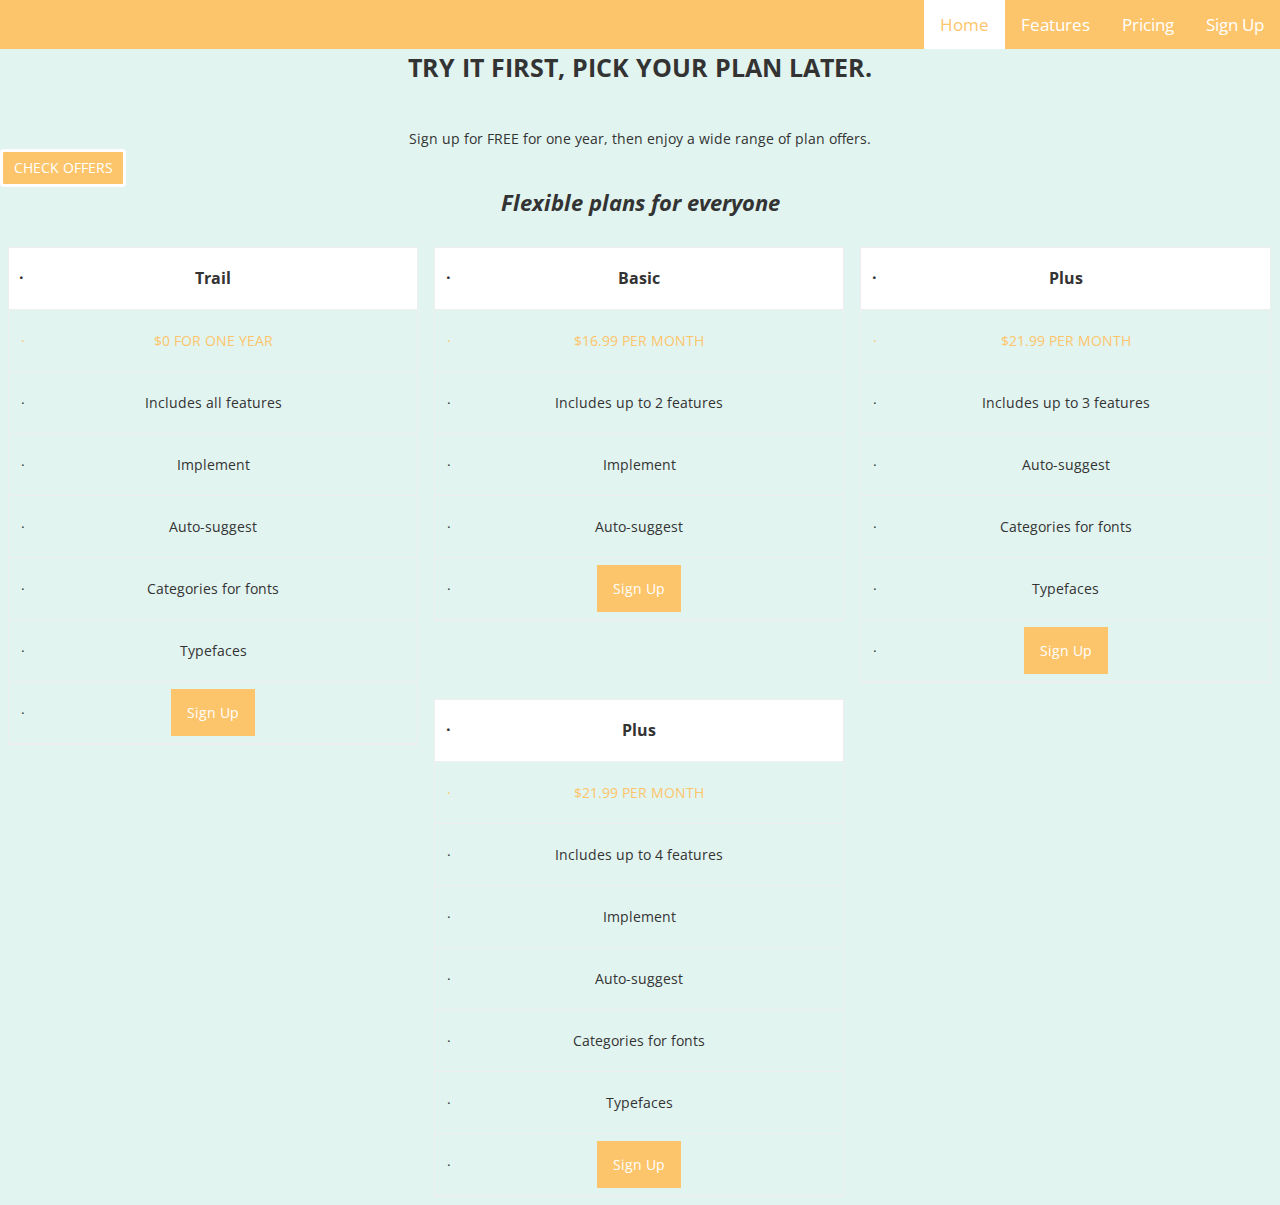
==== pricing.html @ 518c37f8 "pricing page" ====
<!DOCTYPE html>
<html lang="en-ca">
<head>
  <meta charset="utf-8">
  <title>Pricing</title>
  <link href="css/modules.css" rel="stylesheet">
  <link href="css/grid.css" rel="stylesheet">
  <link href="css/type.css" rel="stylesheet">
  <link href="css/main.css" rel="stylesheet">
  <link href="https://fonts.googleapis.com/css?family=Open+Sans:400,400i" rel="stylesheet">
  <meta name="viewport" content="width=device-width,initial-scale=1.0">

</head>
<body>
  <div>
  <header>
    <a class="logo" href="#"></a>
  </header>
  <div class="topnav" id="myTopnav">
      <a href="sign-up.html">Sign Up</a>
      <a href="pricing.html">Pricing</a>
      <a href="tour.html">Features</a>
      <a class="active" href="home">Home</a>
  </div>

<main>
  <article>
    <h1 class="push-2" id="features">TRY IT FIRST, PICK YOUR PLAN LATER.</h1>
    <p class="push-0">Sign up for FREE for one year, then enjoy a wide range of plan offers.</p>
    <div>
      <button class="btn" type="submit">CHECK OFFERS</button>
    </div>
 <h2 class="italic" style="text-align:center">Flexible plans for everyone</h2>
 <div class="columns">
   <ul class="price">
     <li class="header mega bold">Trail</li>
     <li class="yellow kilo">$0 FOR ONE YEAR</li>
     <li>Includes all features</li>
     <li>Implement</li>
     <li>Auto-suggest</li>
     <li>Categories for fonts</li>
     <li>Typefaces</li>
     <li><a href="sign-up.html" class="button">Sign Up</a></li>
   </ul>
 </div>

 <div class="columns">
   <ul class="price">
     <li class="header mega bold">Basic</li>
     <li class="yellow kilo">$16.99 PER MONTH</li>
     <li>Includes up to 2 features</li>
     <li>Implement</li>
     <li>Auto-suggest</li>
     <li><a href="sign-up.html" class="button">Sign Up</a></li>
   </ul>
 </div>

 <div class="columns">
   <ul class="price">
     <li class="header mega bold">Plus</li>
     <li class="yellow kilo">$21.99 PER MONTH</li>
     <li>Includes up to 3 features</li>
     <li>Auto-suggest</li>
     <li>Categories for fonts</li>
     <li>Typefaces</li>
     <li><a href="sign-up.html" class="button">Sign Up</a></li>
   </ul>
 </div>

 <div class="columns">
   <ul class="price">
     <li class="header mega bold">Plus</li>
     <li class="yellow kilo">$21.99 PER MONTH</li>
     <li>Includes up to 4 features</li>
     <li>Implement</li>
     <li>Auto-suggest</li>
     <li>Categories for fonts</li>
     <li>Typefaces</li>
     <li><a href="sign-up.html" class="button">Sign Up</a></li>
   </ul>
 </div>
 </article>
 </main>
 </body>
 </html>
---- css/modules.css ----
/*
 * Modulifier || Code released under the UNLICENSE
 * Code under other copyrights & licenses listed below.
 * https://modulifier.web-dev.tools/#responsive;images;list-group;embed;media-object;icons;hidden;positioning;nice-lists;forms;buttons;accessibility;print
 */

@-moz-viewport { width: device-width; scale: 1; }
@-ms-viewport { width: device-width; scale: 1; }
@-o-viewport { width: device-width; scale: 1; }
@-webkit-viewport { width: device-width; scale: 1; }
@viewport { width: device-width; scale: 1; }

html {
  box-sizing: border-box;
  -moz-text-size-adjust: 100%;
  -ms-text-size-adjust: 100%;
  -webkit-text-size-adjust: 100%;
  text-size-adjust: 100%;
}

*, *::before, *::after {
  box-sizing: inherit;
}

body {
  margin: 0;
}

article,
aside,
details,
figcaption,
figure,
footer,
header,
main,
menu,
nav,
section,
summary {
  display: block;
}

audio,
canvas,
progress,
video {
  display: inline-block;
  vertical-align: baseline;
}

template {
  display: none;
}

details {
  cursor: pointer;
}

audio:not([controls]) {
  display: none;
  height: 0;
}

a,
area,
button,
input,
label,
select,
textarea,
[tabindex] {
  -ms-touch-action: manipulation;
  touch-action: manipulation;
}

img {
  border: 0;
}

.img-flex {
  display: block;
  width: 100%;
}

svg {
  fill: currentColor;
}

svg:not(:root) {
  overflow: hidden;
}

svg.img-flex {
  width: 100%;
  height: 100%;
}

.image-replacement, .ir {
  overflow: hidden;
  direction: ltr;
  text-align: left;
  text-indent: 100%;
  white-space: nowrap;
}

.list-group, .list-group-inline, .list-group--inline {
  padding-left: 0;
  list-style-type: none;
}

.list-group > dd {
  margin-left: 0;
}

.list-group-inline::before,
.list-group-inline::after,
.list-group--inline::before,
.list-group--inline::after {
  content: "";
  display: table;
}

.list-group-inline::after,
.list-group--inline::after {
  clear: both;
}

.list-group-inline > li,
.list-group--inline > li {
  display: inline-block;
}

.list-group-inline > dt,
.list-group--inline > dt {
  clear: left;
  float: left;
  width: 11em;
}

.list-group-inline > dd,
.list-group--inline > dd {
  float: left;
  min-width: 12em;
}

.embed {
  margin-left: 0;
  margin-right: 0;
  overflow: hidden;
  position: relative;
  width: 100%;
}

.embed-1by1, .embed--1by1 {
  padding-top: 100%; /* Square */
}

.embed-4by3, .embed--4by3 {
  padding-top: 75%; /* Traditional TV/computer screens */
}

.embed-iso216, .embed--iso216 {
  padding-top: 70.92%; /* A-standard paper sizes */
}

.embed-3by2, .embed--3by2 {
  padding-top: 66.6%; /* Classic 35 mm film & most digital photos, landscape */
}

.embed-2by3, .embed--2by3 {
  padding-top: 150%; /* Classic 35 mm film & most digital photos, portrait */
}

.embed-golden, .embed--golden {
  padding-top: 61.8%; /* The Golden Ratio */
}

.embed-16by9, .embed--16by9 {
  padding-top: 56.25%; /* HD TV */
}

.embed-185by100, .embed--185by100 {
  padding-top: 54.05%; /* Common widescreen cinema */
}

.embed-24by10, .embed--24by10 {
  padding-top: 41.667%; /* Widescreen cinema: 2.4:1 */
}

.embed-3by1, .embed--3by1 {
  padding-top: 33.3333%; /* Panorama photos */
}

.embed-4by1, .embed--4by1 {
  padding-top: 25%; /* Polyvision */
}

.embed-5by1, .embed--5by1 {
  padding-top: 20%; /* Really wide... */
}

.embed-item, .embed__item {
  min-height: 100%;
  left: 0;
  position: absolute;
  top: 0;
  width: 100%;
}

.media {
  overflow: hidden;
}

.media-img, .media__img {
  float: left;
}

.media-img-reversed, .media__img--reversed {
  float: right;
}

.media-img-stacked, .media__img--stacked {
  float: none;
}

.media-body, .media__body {
  overflow: hidden;
  min-width: 12em; /* Slightly less than 200px, responsiveness built in */
}

.icon {
  display: inline-block;
  position: relative;
  background: transparent none no-repeat center center;
  background-size: contain;
  vertical-align: middle;
}

.i-16, .i--16 {
  height: 16px;
  width: 16px;
}

.i-18, .i--18 {
  height: 18px;
  width: 18px;
}

.i-24, .i--24 {
  height: 24px;
  width: 24px;
}

.i-32, .i--32 {
  height: 32px;
  width: 32px;
}

.i-48, .i--48 {
  height: 48px;
  width: 48px;
}

.i-64, .i--64 {
  height: 64px;
  width: 64px;
}

.i-96, .i--96 {
  height: 96px;
  width: 96px;
}

.i-128, .i--128 {
  height: 128px;
  width: 128px;
}

.i-192, .i--192 {
  height: 192px;
  width: 192px;
}

.i-256, .i--256 {
  height: 256px;
  width: 256px;
}

.icon img,
.icon svg {
  left: 0;
  height: 100%;
  position: absolute;
  top: 0;
  width: 100%;
  fill: currentColor;
}

.icon-label {
  vertical-align: middle;
}

.icon-link,
.icon-link:focus,
.icon-link:hover {
  text-decoration: none;
}

[hidden], .hidden {
  /* stylelint-disable declaration-no-important */
  display: none !important;
  visibility: hidden !important;
  /* stylelint-enable */
}

.visually-hidden {
  height: 1px;
  margin: -1px;
  overflow: hidden;
  padding: 0;
  position: absolute;
  width: 1px;
  border: 0;
  clip: rect(0 0 0 0);
}

.visually-hidden.focusable:active, .visually-hidden.focusable:focus {
  height: auto;
  margin: 0;
  overflow: visible;
  position: static;
  width: auto;
  clip: auto;
}

.invisible {
  visibility: hidden;
}

.chop,
.crop {
  overflow: hidden;
}

.truncate {
  max-width: 100%;
  overflow: hidden;
  width: 100%;
  text-overflow: ellipsis;
  white-space: nowrap;
}

.scrollable {
  max-width: 100%;
  overflow-x: auto;
  overflow-y: hidden;
  -webkit-overflow-scrolling: touch;
}

.clearfix::after {
  content: " ";
  display: block;
  clear: both;
}

.left {
  float: left;
}

.right {
  float: right;
}

.center-text,
.center-flow {
  text-align: center;
}

.center-block {
  margin-left: auto;
  margin-right: auto;
}

.no-auto-margins,
.not-centered {
  margin-left: 0;
  margin-right: 0;
}

.center-content,
.center-content-vertical,
.center-contents,
.center-contents-vertical {
  display: -webkit-flex;
  display: -ms-flexbox;
  display: flex;
  -webkit-justify-content: center;
  -ms-flex-pack: center;
  justify-content: center;
  -webkit-align-items: center;
  -ms-flex-align: center;
  align-items: center;
  -webkit-align-content: center;
  -ms-flex-line-pack: center;
  align-content: center;
  -webkit-flex-direction: column wrap;
  -ms-flex-direction: column wrap;
  flex-flow: column wrap;
}

.center-content-horizontal,
.center-contents-horizontal {
  display: -webkit-flex;
  display: -ms-flexbox;
  display: flex;
  -webkit-justify-content: center;
  -ms-flex-pack: center;
  justify-content: center;
  -webkit-align-items: center;
  -ms-flex-align: center;
  align-items: center;
  -webkit-align-content: center;
  -ms-flex-line-pack: center;
  align-content: center;
  -webkit-flex-direction: row wrap;
  -ms-flex-direction: row wrap;
  flex-flow: row wrap;
}

.inline {
  display: inline;
}

.block {
  display: block;
}

.inline-block, .ib {
  display: inline-block;
}

.valign-top {
  vertical-align: top;
}

.valign-bottom {
  vertical-align: bottom;
}

.valign-middle {
  vertical-align: middle;
}

.fixed {
  position: fixed;
}

.relative {
  position: relative;
}

[class*="pin-"],
.absolute {
  position: absolute;
}

.static {
  position: static;
}

.zindex-1 {
  z-index: 1;
}

.zindex-2 {
  z-index: 2;
}

.zindex-3 {
  z-index: 3;
}

.zindex-1000 {
  z-index: 1000;
}

.pin-top-left,
.pin-left-top,
.pin-tl,
.pin-lt {
  top: 0;
  left: 0;
}

.pin-top-right,
.pin-right-top,
.pin-tr,
.pin-rt {
  top: 0;
  right: 0;
}

.pin-bottom-left,
.pin-left-bottom,
.pin-bl,
.pin-lb {
  bottom: 0;
  left: 0;
}

.pin-bottom-right,
.pin-right-bottom,
.pin-br,
.pin-rb {
  bottom: 0;
  right: 0;
}

.pin-top-center,
.pin-center-top,
.pin-tc,
.pin-ct {
  left: 50%;
  top: 0;
  transform: translateX(-50%);
}

.pin-bottom-center,
.pin-center-bottom,
.pin-bc,
.pin-cb {
  bottom: 0;
  left: 50%;
  transform: translateX(-50%);
}

.pin-center-left,
.pin-left-center,
.pin-cl,
.pin-lc {
  left: 0;
  top: 50%;
  transform: translateY(-50%);
}

.pin-center-right,
.pin-right-center,
.pin-cr,
.pin-rc {
  right: 0;
  top: 50%;
  transform: translateY(-50%);
}

.pin-center, .pin-c {
  left: 50%;
  top: 50%;
  transform: translate(-50%, -50%);
}

.width-quarter, .w-1-4 {
  width: 25%;
}

.width-half, .w-1-2 {
  width: 50%;
}

.width-full, .w-1 {
  width: 100%;
}

.height-quarter, .h-1-4 {
  height: 25%;
}

.height-half, .h-1-2 {
  height: 50%;
}

.height-full, .h-1 {
  height: 100%;
}

ul {
  list-style-type: none;
}

ul > li::before {
  content: "·";
  float: left;
  margin-left: -1.6em;
  width: 1.3em;
  text-align: right;
}

ol {
  counter-reset: ol-simple-numbers;
  list-style-type: none;
}

ol > li::before {
  float: left;
  margin-left: -1.6em;
  width: 1.3em;
  counter-increment: ol-simple-numbers;
  content: counter(ol-simple-numbers);
  text-align: right;
}

.list-group > li::before,
.list-group-inline > li::before,
.list-group--inline > li::before {
  content: none;
}

/* stylelint-disable no-descending-specificity */

/*
 * (c) Nicolas Gallagher and Jonathan Neal of Normalize.css || MIT License
 *     https://necolas.github.io/normalize.css/
 */

button,
input,
optgroup,
select,
textarea {
  color: inherit;
  font: inherit;
  margin: 0;
}

button,
input {
  overflow: visible;
}

button,
select {
  text-transform: none;
}

button,
html [type="button"],
[type="reset"],
[type="submit"] {
  -webkit-appearance: button;
  cursor: pointer;
}

button[disabled],
html input[disabled] {
  cursor: default;
}

button::-moz-focus-inner,
input::-moz-focus-inner {
  border: 0;
  padding: 0;
}

[type="checkbox"],
[type="radio"] {
  opacity: 0;
  position: absolute;
  height: 1px;
  width: 1px;
}

[type="number"]::-webkit-inner-spin-button,
[type="number"]::-webkit-outer-spin-button {
  height: auto;
}

[type="search"]::-webkit-search-cancel-button,
[type="search"]::-webkit-search-decoration {
  -webkit-appearance: none;
}

fieldset {
  padding-left: 0;
  padding-right: 0;

  border: 0;
  border-top: 2px solid #666;
}

legend {
  color: inherit;
  display: table;
  max-width: 100%;
  padding: 0 .3em 0 0;
  white-space: normal;

  border: 0;

  font-weight: bold;
}

optgroup {
  font-weight: bold;
}

::-webkit-input-placeholder {
  color: inherit;
  opacity: .54;
}

::-webkit-file-upload-button {
  -webkit-appearance: button;
  font: inherit;
}

/* End Normalize.css code */

label,
.label-block {
  display: block;
  cursor: pointer;
}

[type="checkbox"] + label,
[type="radio"] + label,
.label-inline {
  display: inline-block;
}

input:not([type]),
[type="text"],
[type="number"],
[type="search"],
[type="url"],
[type="email"],
[type="password"],
[type="tel"],
[type="datetime-local"],
[type="month"],
[type="week"],
[type="date"],
[type="time"],
[type="range"],
select,
textarea {
  -moz-appearance: none;
  -webkit-appearance: none;
  appearance: none;
}

input,
textarea {
  display: block;
  width: 100%;

  background-color: #fff;
  border: 2px solid #666;
  border-radius: 0;

  vertical-align: middle;
}

label {
  vertical-align: middle;
}

textarea {
  max-width: 100%;
  min-height: 4em;
  overflow: auto;
}

[type="color"] {
  display: inline-block;
  width: 2em;
}

select {
  display: block;
  width: 100%;

  background-image: url("data:image/svg+xml,%3Csvg xmlns='http://www.w3.org/2000/svg' width='256' height='256' viewBox='0 0 256 256'%3E%3Cpath fill='none' stroke='%23000' stroke-miterlimit='10' stroke-width='70' d='M36.3 82.1l91.9 91.8 91.5-91.8'/%3E%3C/svg%3E");
  background-repeat: no-repeat;
  background-position: calc(100% - .4em) center;
  background-size: 18px auto;
  background-color: #fff;
  border: 2px solid #666;
  border-radius: 0;
}

[type="checkbox"] + label::before {
  content: " ";
  display: inline-block;
  height: 1.8em;
  margin-right: .3em;
  position: relative;
  vertical-align: middle;
  top: -.1em;
  width: 1.8em;

  background-color: #fff;
  background-size: cover;
  border: 2px solid #666;

  line-height: inherit;
}

[type="checkbox"]:checked + label::before {
  background-image: url("data:image/svg+xml,%3Csvg xmlns='http://www.w3.org/2000/svg' width='256' height='256' viewBox='0 0 256 256'%3E%3Cpath fill='none' stroke='%23000' stroke-miterlimit='10' stroke-width='50' d='M49.9 130.1l50.8 50.7L206.1 75.2'/%3E%3C/svg%3E");
}

[type="checkbox"]:focus + label::before {
  outline: 3px solid #000;
  z-index: 1000;
}

[type="radio"] + label::before {
  content: " ";
  display: inline-block;
  height: 1.8em;
  margin-right: .3em;
  position: relative;
  vertical-align: middle;
  top: -.1em;
  width: 1.8em;

  background-color: #fff;
  background-size: cover;
  border: 2px solid #666;
  border-radius: 50%;

  line-height: inherit;
}

[type="radio"]:checked + label::before {
  background-image: url("data:image/svg+xml,%3Csvg xmlns='http://www.w3.org/2000/svg' width='256' height='256' viewBox='0 0 256 256'%3E%3Ccircle cx='128' cy='128' r='70.4'/%3E%3C/svg%3E");
}

[type="radio"]:focus + label::before,
[type="radio"] + label:focus::before {
  box-shadow: 0 0 0 3px #000;
  z-index: 1000;
}

[type="range"] {
  border: 0;
  background-color: #fff;
}

[type="range"]::-webkit-slider-runnable-track {
  height: 6px;

  -webkit-appearance: none;
  appearance: none;
  background-color: #ccc;
  border: 0;
  border-radius: 3px;
}

[type="range"]:active::-webkit-slider-runnable-track {
  background-color: #ccc;
}

[type="range"]::-moz-range-track {
  height: 6px;

  -moz-appearance: none;
  appearance: none;
  background-color: #ccc;
  border: 0;
  border-radius: 3px;
}

[type="range"]:active::-moz-range-track {
  background-color: #ccc;
}

[type="range"]::-ms-track {
  height: 6px;

  -ms-appearance: none;
  appearance: none;
  background-color: #ccc;
  border: 0;
  border-radius: 3px;
}

[type="range"]:active::-ms-track {
  background-color: #ccc;
}

[type="range"]::-webkit-slider-thumb {
  margin-top: -4px;
  height: 16px;
  width: 16px;

  -webkit-appearance: none;
  appearance: none;
  background-color: #000;
  border: none;
  border-radius: 50%;
}

[type="range"]:hover::-webkit-slider-thumb {
  background-color: #000;
}

[type="range"]:active::-webkit-slider-thumb {
  background-color: #000;
}

[type="range"]::-moz-range-thumb {
  margin-top: -4px;
  height: 16px;
  width: 16px;

  -webkit-appearance: none;
  appearance: none;
  background-color: #000;
  border: none;
  border-radius: 50%;
}

[type="range"]:hover::-moz-range-thumb {
  background-color: #000;
}

[type="range"]:active::-moz-range-thumb {
  background-color: #000;
}

[type="range"]::-ms-thumb {
  margin-top: -4px;
  height: 16px;
  width: 16px;

  -webkit-appearance: none;
  appearance: none;
  background-color: #000;
  border: none;
  border-radius: 50%;
}

[type="range"]:hover::-ms-thumb {
  background-color: #000;
}

[type="range"]:active::-ms-thumb {
  background-color: #000;
}

[type="checkbox"].hide-custom-input + label::before,
[type="checkbox"] + .hide-custom-input::before,
[type="radio"].hide-custom-input + label::before,
[type="radio"] + .hide-custom-input::before {
  content: none;
  display: none;
}

/* stylelint-enable */

.link-box {
  display: block;
  text-decoration: none;
}

button,
.btn {
  cursor: pointer;
  display: inline-block;
  margin: 0;
  overflow: visible;
  padding: .375em .75em .42em;
  -webkit-appearance: none;
  -moz-appearance: none;
  appearance: none;
  background-color: #333;
  border-radius: 4px;
  border: 3px solid #333;
  color: #fff;
  font: inherit;
  text-decoration: none;
  text-transform: none;
}

button::-moz-focus-inner {
  border: 0;
  padding: 0;
}

button:focus,
button:hover,
.btn:focus,
.btn:hover {
  background-color: #000;
  border-color: #000;
  color: #fff;
}

button[disabled] {
  cursor: default;
}

.btn-light, .btn--light {
  background-color: #e2e2e2;
  border-color: #e2e2e2;
  color: #000;
}

.btn-light:focus,
.btn-light:hover,
.btn--light:focus,
.btn--light:hover {
  background-color: #666;
  border-color: #666;
  color: #fff;
}

.btn-ghost,
.btn--ghost {
  background-color: transparent;
  border-color: #333;
  color: #000;
}

.btn-ghost:focus,
.btn-ghost:hover,
.btn--ghost:focus,
.btn--ghost:hover {
  background-color: #e2e2e2;
  border-color: #000;
  color: #000;
}

.btn-link {
  display: inline;
  padding: 0;
  background-color: transparent;
  border-radius: 0;
  border: 0;
  color: inherit;
}

.btn-link:focus,
.btn-link:hover {
  background-color: transparent;
  color: inherit;
}

a:hover, a:active {
  outline: none;
}

a:focus,
[tabindex="0"]:focus,
details:focus,
summary:focus,
input:focus,
textarea:focus,
button:focus,
select:focus {
  outline: 3px solid #000;
  outline-offset: 0;
}

a:focus, [tabindex="0"]:focus {
  outline-offset: 3px;
}

.skip-links {
  margin: 0;
  padding: 0;
  list-style-type: none;
}

.skip-links > li::before {
  content: none; /* Remove the bullets if nice lists is selected */
}

.skip-links a,
.skip-links button {
  padding: .5em .75em;
  position: absolute;
  top: -10em;
  z-index: 10000; /* To make sure they're always on top */
  background-color: #000;
  border: 0;
  color: #fff;
  font-size: 1.125rem;
  font-weight: bold;
  text-decoration: none;
}

.skip-links a:focus,
.skip-links button:focus {
  outline-offset: 3px;
  top: 0;
}

[aria-busy="true"] {
  cursor: progress;
}

[aria-controls] {
  cursor: pointer;
}

[aria-disabled] {
  cursor: default;
}

.print-only {
  display: none;
  visibility: hidden;
}

@media print {

  .no-print {
    display: none;
    visibility: hidden;
  }

  .print-only {
    display: block;
    visibility: visible;
  }

  /*
   * (c) HTML5 Boilerplate || MIT License
   *     https://html5boilerplate.com/
   */

  /* stylelint-disable declaration-no-important */

  *, *::before, *::after, *::first-letter, *::first-line {
    background: none transparent !important;
    color: #000 !important;
    box-shadow: none !important;
    text-shadow: none !important;
  }

  /* stylelint-enable */

  a, a:visited {
    text-decoration: underline;
  }

  a[href]::after {
    content: " (" attr(href) ")";
  }

  abbr[title]::after {
    content: " (" attr(title) ")";
  }

  a[href^="#"]::after,
  a[href^="javascript:"]::after {
    content: "";
  }

  pre, blockquote {
    page-break-inside: avoid;
  }

  thead {
    display: table-header-group;
  }

  tr, img {
    page-break-inside: avoid;
  }

  p, h1, h2, h3, h4, h5, h6 {
    orphans: 3;
    widows: 3;
  }

  h1, h2, h3, h4, h5, h6 {
    page-break-after: avoid;
  }

  /* End HTML5 Boilerplate code */
}
---- css/grid.css ----
/*
  Gridifier || Code released under the UNLICENSE
  https://gridifier.web-dev.tools/#xs,4,0,0,0;s,4,25,0,0;m,4,38,1,1;l,4,60,1,1
*/

.grid {
  margin: 0;
  padding: 0;
  letter-spacing: -.31em;
  text-rendering: optimizeSpeed;
  display: -webkit-flex;
  display: -ms-flexbox;
  display: flex;
  -webkit-flex-flow: row wrap;
  -ms-flex-flow: row wrap;
  flex-flow: row wrap;
}

.grid-bottom {
  -webkit-align-items: flex-end;
  -ms-align-items: flex-end;
  align-items: flex-end;
}

.grid-middle {
  -webkit-align-items: center;
  -ms-align-items: center;
  align-items: center;
}

.grid-stretch {
  -webkit-align-items: stretch;
  -ms-align-items: stretch;
  align-items: stretch;
}

.opera-only :-o-prefocus,
.grid {
  word-spacing: -.43em;
}

.unit {
  letter-spacing: normal;
  text-rendering: auto;
  vertical-align: top;
  word-spacing: normal;
  display: inline-block;
  visibility: visible;
}

.grid-bottom .unit {
  vertical-align: bottom;
}

.grid-middle .unit {
  vertical-align: middle;
}

[class*="unit-push-"],
[class*="unit-pull-"] {
  position: relative;
}

.unit-xs-hidden {
  display: none;
  visibility: hidden;
}

.unit-xs-centered {
  margin: 0 auto;
}

.unit-xs-1,
.xs-1 {
  display: block;
  visibility: visible;
  width: 100%;
}

.unit-xs-1-2,
.xs-1-2 {
  width: 50%;
}

.unit-xs-1-3,
.xs-1-3 {
  width: 33.3333%;
}

.unit-xs-2-3,
.xs-2-3 {
  width: 66.6667%;
}

.unit-xs-1-4,
.xs-1-4 {
  width: 25%;
}

.unit-xs-3-4,
.xs-3-4 {
  width: 75%;
}

.unit-xs-1-2,
.xs-1-2,
.unit-xs-1-3,
.xs-1-3,
.unit-xs-2-3,
.xs-2-3,
.unit-xs-1-4,
.xs-1-4,
.unit-xs-3-4,
.xs-3-4 {
  display: inline-block;
  visibility: visible;
}

@media only screen and (min-width: 25em) {

  .unit-s-hidden {
    display: none;
    visibility: hidden;
  }

  .unit-s-centered {
    margin: 0 auto;
  }

  .unit-s-1,
  .s-1 {
    display: block;
    visibility: visible;
    width: 100%;
  }

  .unit-s-1-2,
  .s-1-2 {
    width: 50%;
  }

  .unit-s-1-3,
  .s-1-3 {
    width: 33.3333%;
  }

  .unit-s-2-3,
  .s-2-3 {
    width: 66.6667%;
  }

  .unit-s-1-4,
  .s-1-4 {
    width: 25%;
  }

  .unit-s-3-4,
  .s-3-4 {
    width: 75%;
  }

  .unit-s-1-2,
  .s-1-2,
  .unit-s-1-3,
  .s-1-3,
  .unit-s-2-3,
  .s-2-3,
  .unit-s-1-4,
  .s-1-4,
  .unit-s-3-4,
  .s-3-4 {
    display: inline-block;
    visibility: visible;
  }

}

@media only screen and (min-width: 38em) {

  .unit-m-hidden {
    display: none;
    visibility: hidden;
  }

  .unit-m-centered {
    margin: 0 auto;
  }

  .unit-m-1,
  .m-1 {
    display: block;
    visibility: visible;
    width: 100%;
  }

  .unit-offset-m-0 {
    margin-left: 0;
  }

  .unit-push-m-0,
  .unit-pull-m-0 {
    left: 0;
  }

  .unit-m-1-2,
  .m-1-2 {
    width: 50%;
  }

  .unit-offset-m-1-2 {
    margin-left: 50%;
  }

  .unit-push-m-1-2 {
    left: 50%;
  }

  .unit-pull-m-1-2 {
    left: -50%;
  }

  .unit-m-1-3,
  .m-1-3 {
    width: 33.3333%;
  }

  .unit-offset-m-1-3 {
    margin-left: 33.3333%;
  }

  .unit-push-m-1-3 {
    left: 33.3333%;
  }

  .unit-pull-m-1-3 {
    left: -33.3333%;
  }

  .unit-m-2-3,
  .m-2-3 {
    width: 66.6667%;
  }

  .unit-offset-m-2-3 {
    margin-left: 66.6667%;
  }

  .unit-push-m-2-3 {
    left: 66.6667%;
  }

  .unit-pull-m-2-3 {
    left: -66.6667%;
  }

  .unit-m-1-4,
  .m-1-4 {
    width: 25%;
  }

  .unit-offset-m-1-4 {
    margin-left: 25%;
  }

  .unit-push-m-1-4 {
    left: 25%;
  }

  .unit-pull-m-1-4 {
    left: -25%;
  }

  .unit-m-3-4,
  .m-3-4 {
    width: 75%;
  }

  .unit-offset-m-3-4 {
    margin-left: 75%;
  }

  .unit-push-m-3-4 {
    left: 75%;
  }

  .unit-pull-m-3-4 {
    left: -75%;
  }

  .unit-m-1-2,
  .m-1-2,
  .unit-m-1-3,
  .m-1-3,
  .unit-m-2-3,
  .m-2-3,
  .unit-m-1-4,
  .m-1-4,
  .unit-m-3-4,
  .m-3-4 {
    display: inline-block;
    visibility: visible;
  }

}

@media only screen and (min-width: 60em) {

  .unit-l-hidden {
    display: none;
    visibility: hidden;
  }

  .unit-l-centered {
    margin: 0 auto;
  }

  .unit-l-1,
  .l-1 {
    display: block;
    visibility: visible;
    width: 100%;
  }

  .unit-offset-l-0 {
    margin-left: 0;
  }

  .unit-push-l-0,
  .unit-pull-l-0 {
    left: 0;
  }

  .unit-l-1-2,
  .l-1-2 {
    width: 50%;
  }

  .unit-offset-l-1-2 {
    margin-left: 50%;
  }

  .unit-push-l-1-2 {
    left: 50%;
  }

  .unit-pull-l-1-2 {
    left: -50%;
  }

  .unit-l-1-3,
  .l-1-3 {
    width: 33.3333%;
  }

  .unit-offset-l-1-3 {
    margin-left: 33.3333%;
  }

  .unit-push-l-1-3 {
    left: 33.3333%;
  }

  .unit-pull-l-1-3 {
    left: -33.3333%;
  }

  .unit-l-2-3,
  .l-2-3 {
    width: 66.6667%;
  }

  .unit-offset-l-2-3 {
    margin-left: 66.6667%;
  }

  .unit-push-l-2-3 {
    left: 66.6667%;
  }

  .unit-pull-l-2-3 {
    left: -66.6667%;
  }

  .unit-l-1-4,
  .l-1-4 {
    width: 25%;
  }

  .unit-offset-l-1-4 {
    margin-left: 25%;
  }

  .unit-push-l-1-4 {
    left: 25%;
  }

  .unit-pull-l-1-4 {
    left: -25%;
  }

  .unit-l-3-4,
  .l-3-4 {
    width: 75%;
  }

  .unit-offset-l-3-4 {
    margin-left: 75%;
  }

  .unit-push-l-3-4 {
    left: 75%;
  }

  .unit-pull-l-3-4 {
    left: -75%;
  }

  .unit-l-1-2,
  .l-1-2,
  .unit-l-1-3,
  .l-1-3,
  .unit-l-2-3,
  .l-2-3,
  .unit-l-1-4,
  .l-1-4,
  .unit-l-3-4,
  .l-3-4 {
    display: inline-block;
    visibility: visible;
  }

}

.unit-content-distribute,
.content-distribute {
  display: -ms-flexbox;
  display: -webkit-flex;
  display: flex;
  -ms-flex-direction: column;
  -webkit-flex-direction: column;
  flex-direction: column;
  -ms-flex-pack: justify;
  -webkit-justify-content: space-between;
  justify-content: space-between;
}

.content-fill,
.content-stretch {
  -ms-flex-grow: 2;
  -webkit-flex-grow: 2;
  flex-grow: 2;
  max-width: 100%; /* @bugfix: IE 10, 11 */
}

.content-shrink {
  -ms-align-self: center;
  -webkit-align-self: center;
  align-self: center;
}
---- css/type.css ----
/*
  Typografier || Code released under the UNLICENSE
  https://typografier.web-dev.tools/#0,100,1.3,1.067,0;38,110,1.4,1.125,1;60,120,1.5,1.125,1;90,130,1.5,1.125,1
*/

html {
  font-size: 100%;
  line-height: 1.3;
}

a {
  background-color: transparent;
  -webkit-text-decoration-skip: objects;
}

sub,
sup {
  font-size: 75%;
  line-height: 1px;
  position: relative;
  vertical-align: baseline;
}

sup {
  top: -.5em;
}

sub {
  bottom: -.25em;
}

pre,
code,
kbd,
samp {
  font-size: 100%;
}

abbr[title] {
  border-bottom: none;
  text-decoration: underline;
  text-decoration: underline dotted;
}

b,
strong {
  font-weight: bold;
}

dfn,
caption {
  font-style: italic;
}

hr {
  border: 0;
  border-top: 2px solid #000;
  height: 0;
}

table {
  border-collapse: collapse;
  border-spacing: 0;
  width: 100%;
  table-layout: fixed;
}

caption {
  text-align: left;
}

th,
td {
  border-bottom: 1px solid #000;
  text-align: left;
  vertical-align: top;
}

thead th {
  vertical-align: bottom;

  border-bottom-width: 2px;
}

.text-left {
  text-align: left;
}

.text-right {
  text-align: right;
}

.text-center {
  text-align: center;
}

.normal {
  font-weight: normal;
  font-style: normal;
}

.not-bold {
  font-weight: normal;
}

.not-italic {
  font-style: normal;
}

.bold {
  font-weight: bold;
}

.italic {
  font-style: italic;
}

.text-upper {
  text-transform: uppercase;
}

.text-lower {
  text-transform: lowercase;
}

.wrapper {
  margin-left: auto;
  margin-right: auto;
  max-width: 52em;
  width: 100%;
}

.wrapper-no-center {
  max-width: 52em;
  width: 100%;
}

.max-length {
  margin-left: auto;
  margin-right: auto;
  max-width: 36em;
  width: 100%;
}

.max-length-no-center {
  max-width: 36em;
  width: 100%;
}

h1,
h2,
h3,
h4,
h5,
h6,
p,
ul,
ol,
dl,
dd,
figure,
blockquote,
details,
hr,
fieldset,
pre,
table,
caption {
  margin: 0 0 1.3rem;
}

.yotta {
  font-size: 1.5745rem;
  line-height: 2.275rem;
}

.zetta {
  font-size: 1.4757rem;
  line-height: 1.95rem;
}

h1,
.exa {
  font-size: 1.383rem;
  line-height: 1.95rem;
}

h2,
.peta {
  font-size: 1.2962rem;
  line-height: 1.95rem;
}

h3,
.tera {
  font-size: 1.2148rem;
  line-height: 1.625rem;
}

h4,
.giga {
  font-size: 1.1385rem;
  line-height: 1.625rem;
}

h5,
.mega {
  font-size: 1.067rem;
  line-height: 1.625rem;
}

h6,
.kilo,
input,
textarea {
  font-size: 1rem;
  line-height: 1.3rem;
}

small,
.milli {
  font-size: .9372rem;
  line-height: 1.3rem;
}

.micro {
  font-size: .8784rem;
  line-height: 1.3rem;
}

ul {
  padding-left: 1em;
}

ol {
  padding-left: 1.6em;
}

input,
option,
select {
  height: calc(1.3rem + .1625rem + .1625rem);
}

[type="color"] {
  width: calc(1.3rem + .1625rem + .1625rem);
}

[type="checkbox"],
[type="radio"] {
  display: inline-block;
}

.push {
  margin-bottom: 1.3rem;
}

.push-none,
.push-0 {
  margin-bottom: 0;
}

.push-double,
.push-2 {
  margin-bottom: 2.6rem;
}

.push-half,
.push-1-2 {
  margin-bottom: .65rem;
}

.push-quarter,
.push-1-4 {
  margin-bottom: .325rem;
}

.push-eighth,
.push-1-8 {
  margin-bottom: .1625rem;
}

.push-right-eighth,
.push-r-1-8 {
  margin-right: .1625rem;
}

.push-right-quarter,
.push-r-1-4 {
  margin-right: .325rem;
}

.push-right-half,
.push-r-1-2 {
  margin-right: .65rem;
}

.push-right,
.push-r {
  margin-right: 1.3rem;
}

.pad-top,
.pad-t {
  padding-top: 1.3rem;
}

.pad-bottom,
.pad-b {
  padding-bottom: 1.3rem;
}

.pad-top-double,
.pad-t-2 {
  padding-top: 2.6rem;
}

.pad-bottom-double,
.pad-b-2 {
  padding-bottom: 2.6rem;
}

.pad-top-half,
.pad-t-1-2 {
  padding-top: .65rem;
}

.pad-bottom-half,
.pad-b-1-2 {
  padding-bottom: .65rem;
}

.pad-top-quarter,
.pad-t-1-4 {
  padding-top: .325rem;
}

.pad-bottom-quarter,
.pad-b-1-4 {
  padding-bottom: .325rem;
}

.pad-top-eighth,
.pad-t-1-8 {
  padding-top: .1625rem;
}

.pad-bottom-eighth,
.pad-b-1-8 {
  padding-bottom: .1625rem;
}

.island {
  padding: 1.3rem;
}

.island-double,
.island-2 {
  padding: 2.6rem;
}

.island-half,
.island-1-2 {
  padding: .65rem;
}

.island-quarter,
.island-1-4,
td,
table th {
  padding: .325rem;
}

.island-eighth,
.island-1-8,
input,
textarea {
  padding: .1625rem;
}

.gutter {
  padding-left: 1.3rem;
  padding-right: 1.3rem;
}

.gutter-double,
.gutter-2 {
  padding-left: 2.6rem;
  padding-right: 2.6rem;
}

.gutter-half,
.gutter-1-2 {
  padding-left: .65rem;
  padding-right: .65rem;
}

.gutter-quarter,
.gutter-1-4,
caption {
  padding-left: .325rem;
  padding-right: .325rem;
}

.gutter-eighth,
.gutter-1-8 {
  padding-left: .1625rem;
  padding-right: .1625rem;
}

select {
  padding: 0 .1625rem;
}

fieldset {
  padding: .325rem 0;

  border: 0;
  border-top: 2px solid #000;
}

legend {
  padding-right: .325rem;
}

@media only screen and (min-width: 38em) {

  html {
    font-size: 110%;
    line-height: 1.4;
  }

  h1,
  h2,
  h3,
  h4,
  h5,
  h6,
  p,
  ul,
  ol,
  dl,
  dd,
  figure,
  blockquote,
  details,
  hr,
  fieldset,
  pre,
  table,
  caption {
    margin: 0 0 1.4rem;
  }

  .yotta {
    font-size: 2.2807rem;
    line-height: 3.15rem;
  }

  .zetta {
    font-size: 2.0273rem;
    line-height: 2.8rem;
  }

  h1,
  .exa {
    font-size: 1.802rem;
    line-height: 2.45rem;
  }

  h2,
  .peta {
    font-size: 1.6018rem;
    line-height: 2.1rem;
  }

  h3,
  .tera {
    font-size: 1.4238rem;
    line-height: 2.1rem;
  }

  h4,
  .giga {
    font-size: 1.2656rem;
    line-height: 1.75rem;
  }

  h5,
  .mega {
    font-size: 1.125rem;
    line-height: 1.75rem;
  }

  h6,
  .kilo,
  input,
  textarea {
    font-size: 1rem;
    line-height: 1.4rem;
  }

  small,
  .milli {
    font-size: .8889rem;
    line-height: 1.4rem;
  }

  .micro {
    font-size: .7901rem;
    line-height: 1.4rem;
  }

  ul,
  ol {
    padding-left: 0;
  }

  ul ul,
  ol ul {
    padding-left: 1em;
  }

  ol ol,
  ul ol {
    padding-left: 1.6em;
  }

  .hang-punc {
    float: left;
    margin-left: -1.4em;
    text-align: right;
    width: 1.3em;
  }

  table {
    margin-left: -.35rem;
    margin-right: -.35rem;
    width: calc(100% + .35rem + .35rem);
  }

  input,
  option,
  select {
    height: calc(1.4rem + .175rem + .175rem);
  }

  [type="color"] {
    width: calc(1.4rem + .175rem + .175rem);
  }

  [type="checkbox"],
  [type="radio"] {
    display: inline-block;
  }

  .push {
    margin-bottom: 1.4rem;
  }

  .push-none,
  .push-0 {
    margin-bottom: 0;
  }

  .push-double,
  .push-2 {
    margin-bottom: 2.8rem;
  }

  .push-half,
  .push-1-2 {
    margin-bottom: .7rem;
  }

  .push-quarter,
  .push-1-4 {
    margin-bottom: .35rem;
  }

  .push-eighth,
  .push-1-8 {
    margin-bottom: .175rem;
  }

  .push-right-eighth,
  .push-r-1-8 {
    margin-right: .175rem;
  }

  .push-right-quarter,
  .push-r-1-4 {
    margin-right: .35rem;
  }

  .push-right-half,
  .push-r-1-2 {
    margin-right: .7rem;
  }

  .push-right,
  .push-r {
    margin-right: 1.4rem;
  }

  .pad-top,
  .pad-t {
    padding-top: 1.4rem;
  }

  .pad-bottom,
  .pad-b {
    padding-bottom: 1.4rem;
  }

  .pad-top-double,
  .pad-t-2 {
    padding-top: 2.8rem;
  }

  .pad-bottom-double,
  .pad-b-2 {
    padding-bottom: 2.8rem;
  }

  .pad-top-half,
  .pad-t-1-2 {
    padding-top: .7rem;
  }

  .pad-bottom-half,
  .pad-b-1-2 {
    padding-bottom: .7rem;
  }

  .pad-top-quarter,
  .pad-t-1-4 {
    padding-top: .35rem;
  }

  .pad-bottom-quarter,
  .pad-b-1-4 {
    padding-bottom: .35rem;
  }

  .pad-top-eighth,
  .pad-t-1-8 {
    padding-top: .175rem;
  }

  .pad-bottom-eighth,
  .pad-b-1-8 {
    padding-bottom: .175rem;
  }

  .island {
    padding: 1.4rem;
  }

  .island-double,
  .island-2 {
    padding: 2.8rem;
  }

  .island-half,
  .island-1-2 {
    padding: .7rem;
  }

  .island-quarter,
  .island-1-4,
  td,
  table th {
    padding: .35rem;
  }

  .island-eighth,
  .island-1-8,
  input,
  textarea {
    padding: .175rem;
  }

  .gutter {
    padding-left: 1.4rem;
    padding-right: 1.4rem;
  }

  .gutter-double,
  .gutter-2 {
    padding-left: 2.8rem;
    padding-right: 2.8rem;
  }

  .gutter-half,
  .gutter-1-2 {
    padding-left: .7rem;
    padding-right: .7rem;
  }

  .gutter-quarter,
  .gutter-1-4,
  caption {
    padding-left: .35rem;
    padding-right: .35rem;
  }

  .gutter-eighth,
  .gutter-1-8 {
    padding-left: .175rem;
    padding-right: .175rem;
  }

  select {
    padding: 0 .175rem;
  }

  fieldset {
    padding: .35rem 0;

    border: 0;
    border-top: 2px solid #000;
  }

  legend {
    padding-right: .35rem;
  }

}

@media only screen and (min-width: 60em) {

  html {
    font-size: 120%;
    line-height: 1.5;
  }

  h1,
  h2,
  h3,
  h4,
  h5,
  h6,
  p,
  ul,
  ol,
  dl,
  dd,
  figure,
  blockquote,
  details,
  hr,
  fieldset,
  pre,
  table,
  caption {
    margin: 0 0 1.5rem;
  }

  .yotta {
    font-size: 2.2807rem;
    line-height: 3rem;
  }

  .zetta {
    font-size: 2.0273rem;
    line-height: 3rem;
  }

  h1,
  .exa {
    font-size: 1.802rem;
    line-height: 2.625rem;
  }

  h2,
  .peta {
    font-size: 1.6018rem;
    line-height: 2.25rem;
  }

  h3,
  .tera {
    font-size: 1.4238rem;
    line-height: 1.875rem;
  }

  h4,
  .giga {
    font-size: 1.2656rem;
    line-height: 1.875rem;
  }

  h5,
  .mega {
    font-size: 1.125rem;
    line-height: 1.5rem;
  }

  h6,
  .kilo,
  input,
  textarea {
    font-size: 1rem;
    line-height: 1.5rem;
  }

  small,
  .milli {
    font-size: .8889rem;
    line-height: 1.5rem;
  }

  .micro {
    font-size: .7901rem;
    line-height: 1.5rem;
  }

  ul,
  ol {
    padding-left: 0;
  }

  ul ul,
  ol ul {
    padding-left: 1em;
  }

  ol ol,
  ul ol {
    padding-left: 1.6em;
  }

  .hang-punc {
    float: left;
    margin-left: -1.4em;
    text-align: right;
    width: 1.3em;
  }

  table {
    margin-left: -.375rem;
    margin-right: -.375rem;
    width: calc(100% + .375rem + .375rem);
  }

  input,
  option,
  select {
    height: calc(1.5rem + .1875rem + .1875rem);
  }

  [type="color"] {
    width: calc(1.5rem + .1875rem + .1875rem);
  }

  [type="checkbox"],
  [type="radio"] {
    display: inline-block;
  }

  .push {
    margin-bottom: 1.5rem;
  }

  .push-none,
  .push-0 {
    margin-bottom: 0;
  }

  .push-double,
  .push-2 {
    margin-bottom: 3rem;
  }

  .push-half,
  .push-1-2 {
    margin-bottom: .75rem;
  }

  .push-quarter,
  .push-1-4 {
    margin-bottom: .375rem;
  }

  .push-eighth,
  .push-1-8 {
    margin-bottom: .1875rem;
  }

  .push-right-eighth,
  .push-r-1-8 {
    margin-right: .1875rem;
  }

  .push-right-quarter,
  .push-r-1-4 {
    margin-right: .375rem;
  }

  .push-right-half,
  .push-r-1-2 {
    margin-right: .75rem;
  }

  .push-right,
  .push-r {
    margin-right: 1.5rem;
  }

  .pad-top,
  .pad-t {
    padding-top: 1.5rem;
  }

  .pad-bottom,
  .pad-b {
    padding-bottom: 1.5rem;
  }

  .pad-top-double,
  .pad-t-2 {
    padding-top: 3rem;
  }

  .pad-bottom-double,
  .pad-b-2 {
    padding-bottom: 3rem;
  }

  .pad-top-half,
  .pad-t-1-2 {
    padding-top: .75rem;
  }

  .pad-bottom-half,
  .pad-b-1-2 {
    padding-bottom: .75rem;
  }

  .pad-top-quarter,
  .pad-t-1-4 {
    padding-top: .375rem;
  }

  .pad-bottom-quarter,
  .pad-b-1-4 {
    padding-bottom: .375rem;
  }

  .pad-top-eighth,
  .pad-t-1-8 {
    padding-top: .1875rem;
  }

  .pad-bottom-eighth,
  .pad-b-1-8 {
    padding-bottom: .1875rem;
  }

  .island {
    padding: 1.5rem;
  }

  .island-double,
  .island-2 {
    padding: 3rem;
  }

  .island-half,
  .island-1-2 {
    padding: .75rem;
  }

  .island-quarter,
  .island-1-4,
  td,
  table th {
    padding: .375rem;
  }

  .island-eighth,
  .island-1-8,
  input,
  textarea {
    padding: .1875rem;
  }

  .gutter {
    padding-left: 1.5rem;
    padding-right: 1.5rem;
  }

  .gutter-double,
  .gutter-2 {
    padding-left: 3rem;
    padding-right: 3rem;
  }

  .gutter-half,
  .gutter-1-2 {
    padding-left: .75rem;
    padding-right: .75rem;
  }

  .gutter-quarter,
  .gutter-1-4,
  caption {
    padding-left: .375rem;
    padding-right: .375rem;
  }

  .gutter-eighth,
  .gutter-1-8 {
    padding-left: .1875rem;
    padding-right: .1875rem;
  }

  select {
    padding: 0 .1875rem;
  }

  fieldset {
    padding: .375rem 0;

    border: 0;
    border-top: 2px solid #000;
  }

  legend {
    padding-right: .375rem;
  }

}

@media only screen and (min-width: 90em) {

  html {
    font-size: 130%;
    line-height: 1.5;
  }

  h1,
  h2,
  h3,
  h4,
  h5,
  h6,
  p,
  ul,
  ol,
  dl,
  dd,
  figure,
  blockquote,
  details,
  hr,
  fieldset,
  pre,
  table,
  caption {
    margin: 0 0 1.5rem;
  }

  .yotta {
    font-size: 2.2807rem;
    line-height: 3rem;
  }

  .zetta {
    font-size: 2.0273rem;
    line-height: 3rem;
  }

  h1,
  .exa {
    font-size: 1.802rem;
    line-height: 2.625rem;
  }

  h2,
  .peta {
    font-size: 1.6018rem;
    line-height: 2.25rem;
  }

  h3,
  .tera {
    font-size: 1.4238rem;
    line-height: 1.875rem;
  }

  h4,
  .giga {
    font-size: 1.2656rem;
    line-height: 1.875rem;
  }

  h5,
  .mega {
    font-size: 1.125rem;
    line-height: 1.5rem;
  }

  h6,
  .kilo,
  input,
  textarea {
    font-size: 1rem;
    line-height: 1.5rem;
  }

  small,
  .milli {
    font-size: .8889rem;
    line-height: 1.5rem;
  }

  .micro {
    font-size: .7901rem;
    line-height: 1.5rem;
  }

  ul,
  ol {
    padding-left: 0;
  }

  ul ul,
  ol ul {
    padding-left: 1em;
  }

  ol ol,
  ul ol {
    padding-left: 1.6em;
  }

  .hang-punc {
    float: left;
    margin-left: -1.4em;
    text-align: right;
    width: 1.3em;
  }

  table {
    margin-left: -.375rem;
    margin-right: -.375rem;
    width: calc(100% + .375rem + .375rem);
  }

  input,
  option,
  select {
    height: calc(1.5rem + .1875rem + .1875rem);
  }

  [type="color"] {
    width: calc(1.5rem + .1875rem + .1875rem);
  }

  [type="checkbox"],
  [type="radio"] {
    display: inline-block;
  }

  .push {
    margin-bottom: 1.5rem;
  }

  .push-none,
  .push-0 {
    margin-bottom: 0;
  }

  .push-double,
  .push-2 {
    margin-bottom: 3rem;
  }

  .push-half,
  .push-1-2 {
    margin-bottom: .75rem;
  }

  .push-quarter,
  .push-1-4 {
    margin-bottom: .375rem;
  }

  .push-eighth,
  .push-1-8 {
    margin-bottom: .1875rem;
  }

  .push-right-eighth,
  .push-r-1-8 {
    margin-right: .1875rem;
  }

  .push-right-quarter,
  .push-r-1-4 {
    margin-right: .375rem;
  }

  .push-right-half,
  .push-r-1-2 {
    margin-right: .75rem;
  }

  .push-right,
  .push-r {
    margin-right: 1.5rem;
  }

  .pad-top,
  .pad-t {
    padding-top: 1.5rem;
  }

  .pad-bottom,
  .pad-b {
    padding-bottom: 1.5rem;
  }

  .pad-top-double,
  .pad-t-2 {
    padding-top: 3rem;
  }

  .pad-bottom-double,
  .pad-b-2 {
    padding-bottom: 3rem;
  }

  .pad-top-half,
  .pad-t-1-2 {
    padding-top: .75rem;
  }

  .pad-bottom-half,
  .pad-b-1-2 {
    padding-bottom: .75rem;
  }

  .pad-top-quarter,
  .pad-t-1-4 {
    padding-top: .375rem;
  }

  .pad-bottom-quarter,
  .pad-b-1-4 {
    padding-bottom: .375rem;
  }

  .pad-top-eighth,
  .pad-t-1-8 {
    padding-top: .1875rem;
  }

  .pad-bottom-eighth,
  .pad-b-1-8 {
    padding-bottom: .1875rem;
  }

  .island {
    padding: 1.5rem;
  }

  .island-double,
  .island-2 {
    padding: 3rem;
  }

  .island-half,
  .island-1-2 {
    padding: .75rem;
  }

  .island-quarter,
  .island-1-4,
  td,
  table th {
    padding: .375rem;
  }

  .island-eighth,
  .island-1-8,
  input,
  textarea {
    padding: .1875rem;
  }

  .gutter {
    padding-left: 1.5rem;
    padding-right: 1.5rem;
  }

  .gutter-double,
  .gutter-2 {
    padding-left: 3rem;
    padding-right: 3rem;
  }

  .gutter-half,
  .gutter-1-2 {
    padding-left: .75rem;
    padding-right: .75rem;
  }

  .gutter-quarter,
  .gutter-1-4,
  caption {
    padding-left: .375rem;
    padding-right: .375rem;
  }

  .gutter-eighth,
  .gutter-1-8 {
    padding-left: .1875rem;
    padding-right: .1875rem;
  }

  select {
    padding: 0 .1875rem;
  }

  fieldset {
    padding: .375rem 0;

    border: 0;
    border-top: 2px solid #000;
  }

  legend {
    padding-right: .375rem;
  }

}
---- css/main.css ----
@-moz-viewport { width: device-width; scale: 1; }
@-ms-viewport { width: device-width; scale: 1; }
@-o-viewport { width: device-width; scale: 1; }
@-webkit-viewport { width: device-width; scale: 1; }
@viewport { width: device-width; scale: 1; }

html {
  box-sizing: border-box;
  -moz-text-size-adjust: 100%;
  -ms-text-size-adjust: 100%;
  -webkit-text-size-adjust: 100%;
  text-size-adjust: 100%;
  font-family: 'Open Sans', sans-serif;
  line-height: 1.5em;
  font-size: 14px;
  color: #333;
  background-color: #e1f4f0;
  margin: 0;
  padding: 0;
}

*, *::before, *::after {
  box-sizing: inherit;
}

body {
  margin: 0;
  padding: 0;
}

.topnav {
  background-color: #fdc56b;
  overflow: hidden;
}

.topnav a {
  float: right;
  display: block;
  color: #fff;
  text-align: center;
  padding: 14px 16px;
  text-decoration: none;
  font-size: 17px;
}

.topnav a:hover {
  background-color: #ddd;
  color: white;
}

.topnav a.active {
  background-color: white;
  color: #fdc56b;
}

h1,h2,h3,p {
  text-align: center;
}

.btn {
  background-color: #fdc56b;
  border-color: #fff;
  text-align: center;
}

.yellow {
  color: #fdc56b;
}

hr {
  border-top: 2px solid #fdc56b;
}

.columns {
  float: left;
  width: 33.3%;
  padding: 8px;
}

.price {
  list-style-type: none;
  border: 1px solid #eee;
  margin: 0;
  padding: 0;
}

.price:hover {
  box-shadow: 0 8px 12px 0 rgba(0, 0, 0, 0.2);
}

.price .header {
  background-color: white;
  color: #333;
}

.price li {
  border-bottom: 1px solid #eee;
  padding: 20px;
  text-align: center;
}

.button {
  background-color: #FDC56B;
  border: none;
  color: white;
  padding: 14px 16px;
  text-align: center;
  text-decoration: none;
}

@media only screen and (max-width: 600px) {
  .columns {
    width: 100%;
  }
}
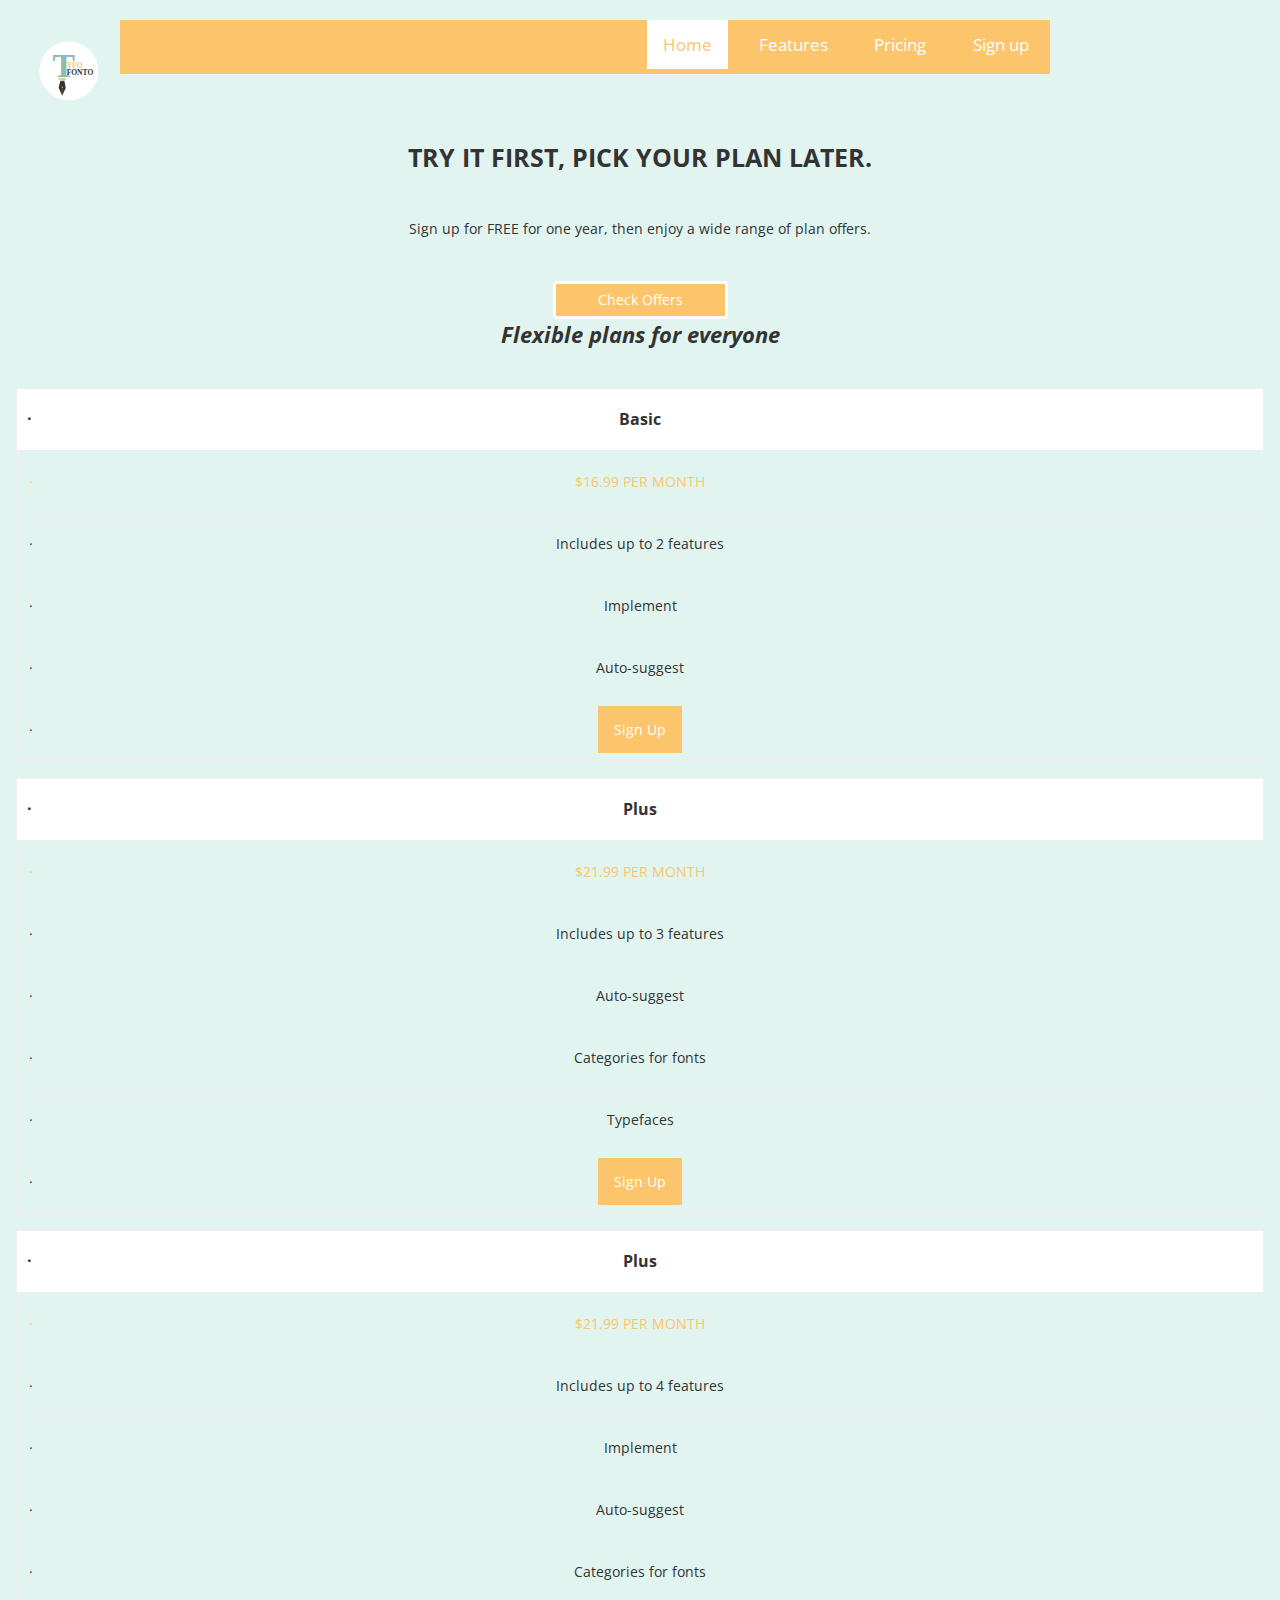
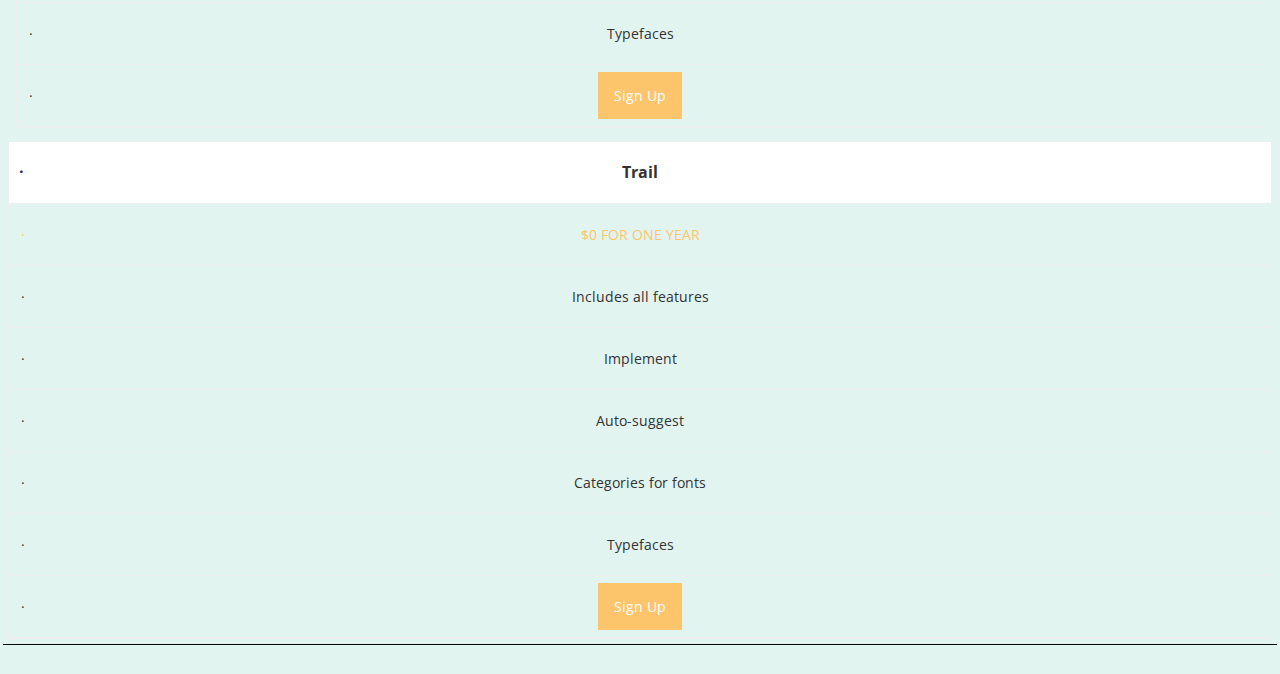
==== commit 48e42390: "fixed required elements" ====
--- a/pricing.html
+++ b/pricing.html
@@ -13,25 +13,44 @@
 </head>
 <body>
   <div>
-  <header>
-    <a class="logo" href="#"></a>
-  </header>
-  <div class="topnav" id="myTopnav">
-      <a href="sign-up.html">Sign Up</a>
-      <a href="pricing.html">Pricing</a>
-      <a href="tour.html">Features</a>
-      <a class="active" href="home">Home</a>
+    <header class="grid w-1 width-full island">
+      <div class="logo unit xs-1-4 s-1-4 text-left">
+        <a class="icon-link" href="index.html">
+          <i class="icon-48">
+            <img src="images/logo2.svg" alt="logo">
+          </i>
+        </a>
+      </div>
+      <nav class="unit xs-3-4 s-3-4 m-3-4 l-3-4 text-right large">
+        <ul class="topnav list-group-inline">
+          <li class="text-right gutter-quarter">
+            <a class="active" href="index.html">Home</a>
+          </li>
+          <li class="text-right gutter-quarter">
+            <a class="link" href="tour.html">Features</a>
+          </li>
+          <li class="text-right gutter-quarter">
+            <a class="link" href="pricing.html">Pricing</a>
+          </li>
+          <li class="text-right gutter-quarter">
+              <a class="link" href="sign-up.html">Sign up</a>
+          </li>
+        </ul>
+      </nav>
+    </header>
+<main>
+    <h1 class="push-2">TRY IT FIRST, PICK YOUR PLAN LATER.</h1>
+    <p class="push-0">Sign up for FREE for one year, then enjoy a wide range of plan offers.</p>
+    <div class="text-center pad-top-double">
+    <a class="btn gutter-double" href="pricing.html">
+    <p class="push-0">Check Offers</p>
+    </a>
   </div>
-
-<main>
-  <article>
-    <h1 class="push-2" id="features">TRY IT FIRST, PICK YOUR PLAN LATER.</h1>
-    <p class="push-0">Sign up for FREE for one year, then enjoy a wide range of plan offers.</p>
-    <div>
-      <button class="btn" type="submit">CHECK OFFERS</button>
-    </div>
  <h2 class="italic" style="text-align:center">Flexible plans for everyone</h2>
  <div class="columns">
+   <table>
+     <thead>
+   <td>
    <ul class="price">
      <li class="header mega bold">Trail</li>
      <li class="yellow kilo">$0 FOR ONE YEAR</li>
@@ -42,6 +61,8 @@
      <li>Typefaces</li>
      <li><a href="sign-up.html" class="button">Sign Up</a></li>
    </ul>
+ </td>
+ </thead>
  </div>
 
  <div class="columns">
@@ -80,6 +101,7 @@
    </ul>
  </div>
  </article>
+ </table>
  </main>
  </body>
  </html>
--- a/css/type.css
+++ b/css/type.css
@@ -130,19 +130,9 @@
   width: 100%;
 }
 
-.wrapper-no-center {
-  max-width: 52em;
-  width: 100%;
-}
-
 .max-length {
   margin-left: auto;
   margin-right: auto;
-  max-width: 36em;
-  width: 100%;
-}
-
-.max-length-no-center {
   max-width: 36em;
   width: 100%;
 }
@@ -242,13 +232,15 @@
   height: calc(1.3rem + .1625rem + .1625rem);
 }
 
-[type="color"] {
+input[type="color"] {
   width: calc(1.3rem + .1625rem + .1625rem);
 }
 
-[type="checkbox"],
-[type="radio"] {
+input[type="checkbox"],
+input[type="radio"] {
   display: inline-block;
+  height: auto;
+  width: auto;
 }
 
 .push {
@@ -545,13 +537,15 @@
     height: calc(1.4rem + .175rem + .175rem);
   }
 
-  [type="color"] {
+  input[type="color"] {
     width: calc(1.4rem + .175rem + .175rem);
   }
 
-  [type="checkbox"],
-  [type="radio"] {
+  input[type="checkbox"],
+  input[type="radio"] {
     display: inline-block;
+    height: auto;
+    width: auto;
   }
 
   .push {
@@ -850,13 +844,15 @@
     height: calc(1.5rem + .1875rem + .1875rem);
   }
 
-  [type="color"] {
+  input[type="color"] {
     width: calc(1.5rem + .1875rem + .1875rem);
   }
 
-  [type="checkbox"],
-  [type="radio"] {
+  input[type="checkbox"],
+  input[type="radio"] {
     display: inline-block;
+    height: auto;
+    width: auto;
   }
 
   .push {
@@ -1155,13 +1151,15 @@
     height: calc(1.5rem + .1875rem + .1875rem);
   }
 
-  [type="color"] {
+  input[type="color"] {
     width: calc(1.5rem + .1875rem + .1875rem);
   }
 
-  [type="checkbox"],
-  [type="radio"] {
+  input[type="checkbox"],
+  input[type="radio"] {
     display: inline-block;
+    height: auto;
+    width: auto;
   }
 
   .push {
--- a/css/main.css
+++ b/css/main.css
@@ -10,7 +10,7 @@
   -ms-text-size-adjust: 100%;
   -webkit-text-size-adjust: 100%;
   text-size-adjust: 100%;
-  font-family: 'Open Sans', sans-serif;
+  font-family: "Open Sans", sans-serif;
   line-height: 1.5em;
   font-size: 14px;
   color: #333;
@@ -26,6 +26,18 @@
 body {
   margin: 0;
   padding: 0;
+}
+
+.logo {
+  width: 100px;
+  height: 100px;
+}
+
+@media only screen and (min-width: 38em) {
+
+  .island {
+    padding: 1.4rem;
+  }
 }
 
 .topnav {
@@ -53,7 +65,7 @@
   color: #fdc56b;
 }
 
-h1,h2,h3,p {
+h1, h2, h3, p {
   text-align: center;
 }
 
@@ -85,7 +97,7 @@
 }
 
 .price:hover {
-  box-shadow: 0 8px 12px 0 rgba(0, 0, 0, 0.2);
+  box-shadow: 0 8px 12px 0 rgba(0, 0, 0, .2);
 }
 
 .price .header {
@@ -100,7 +112,7 @@
 }
 
 .button {
-  background-color: #FDC56B;
+  background-color: #fdc56b;
   border: none;
   color: white;
   padding: 14px 16px;
@@ -108,7 +120,33 @@
   text-decoration: none;
 }
 
-@media only screen and (max-width: 600px) {
+.img-flex {
+  display: block;
+  width: 100%;
+}
+
+.banner {
+  position: relative;
+  max-height: 24em;
+  overflow: hidden;
+}
+
+.banner-content {
+  position: absolute;
+  left: 0;
+  bottom: 0;
+  color: #333;
+  width: 100%;
+}
+
+.card {
+  background-color: #fff;
+  border: 2px solid #8eb9ae;
+  border-radius: 8px;
+}
+
+@media only screen and (min-width: 600px) {
+
   .columns {
     width: 100%;
   }
